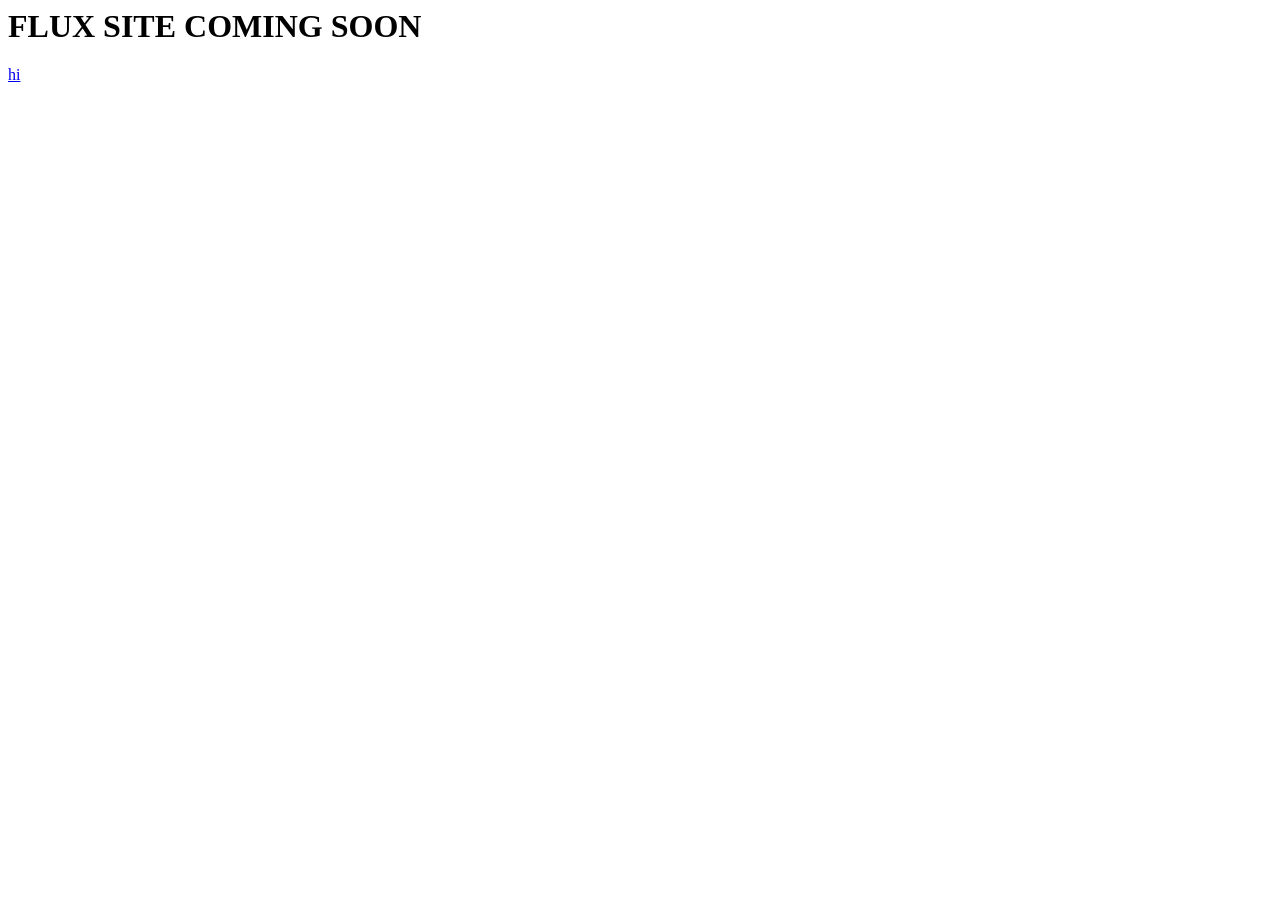
==== index.html @ ddfa305c "Create index.html" ====
<html>
  <head>
    <title>
      Home - Flux Technologies
    </title>
  </head>
  <body>
    <h1>FLUX SITE COMING SOON</h1>
    <a href="https://scratch.mit.edu/users/FluxDesign">hi</a>
  </body>
</html>
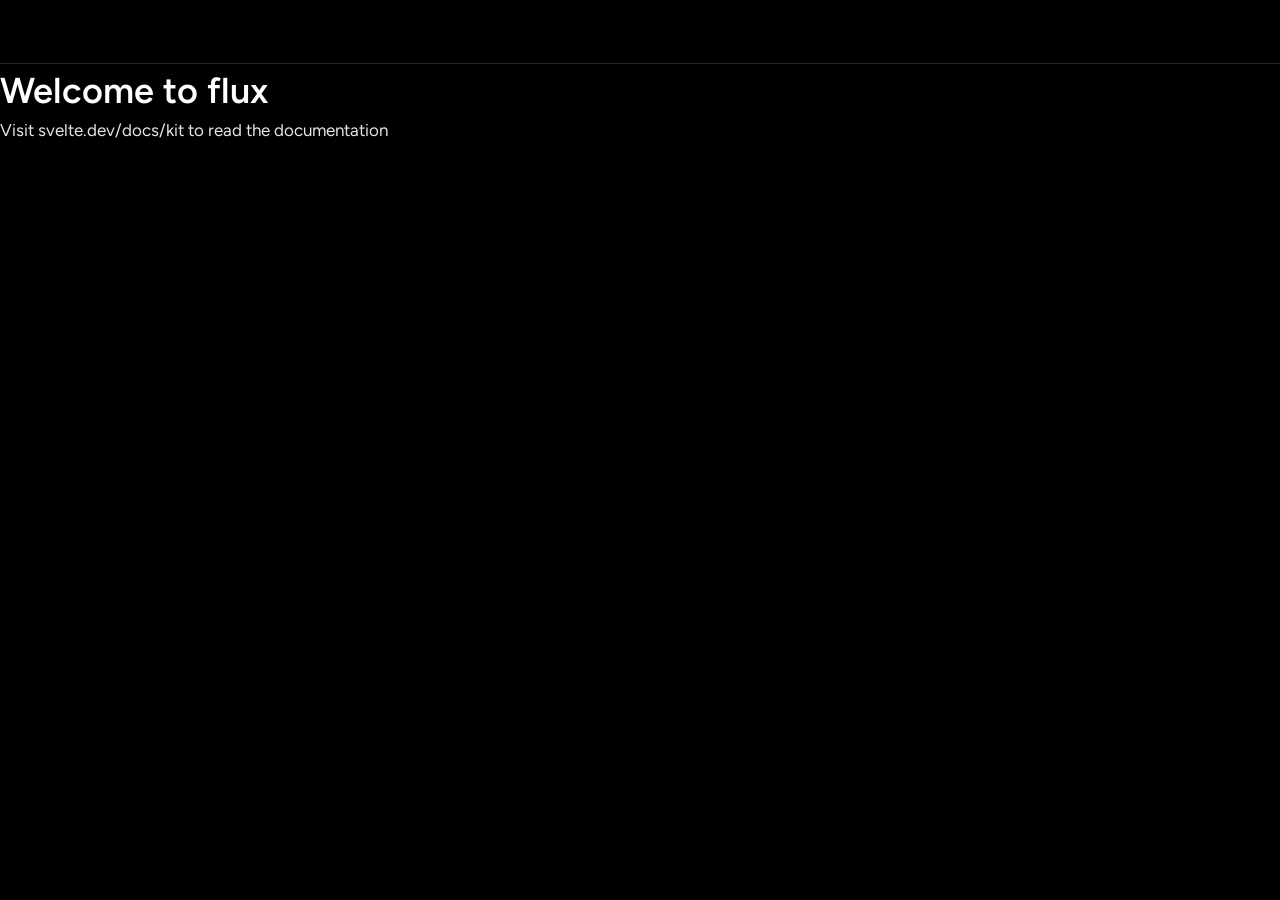
==== commit 92e9895d: "Add files via upload" ====
--- a/index.html
+++ b/index.html
@@ -1,11 +1,46 @@
-<html>
-  <head>
-    <title>
-      Home - Flux Technologies
-    </title>
-  </head>
-  <body>
-    <h1>FLUX SITE COMING SOON</h1>
-    <a href="https://scratch.mit.edu/users/FluxDesign">hi</a>
-  </body>
+<!doctype html>
+<html lang="en">
+	<head>
+		<meta charset="utf-8" />
+		<meta name="viewport" content="width=device-width, initial-scale=1" />
+		<meta name="text-scale" content="scale" />
+		<link href="./appcontent/immutable/entry/start.BlnwZ-k0.js" rel="modulepreload">
+		<link href="./appcontent/immutable/chunks/Bz3KXU2n.js" rel="modulepreload">
+		<link href="./appcontent/immutable/chunks/DOcxU2xe.js" rel="modulepreload">
+		<link href="./appcontent/immutable/entry/app.GzExvq3N.js" rel="modulepreload">
+		<link href="./appcontent/immutable/chunks/kNaey6uv.js" rel="modulepreload">
+		<link href="./appcontent/immutable/chunks/xihTtKlq.js" rel="modulepreload">
+		<link href="./appcontent/immutable/nodes/0.U2jnocpV.js" rel="modulepreload">
+		<link href="./appcontent/immutable/chunks/DK9KRC9L.js" rel="modulepreload">
+		<link href="./appcontent/immutable/nodes/3.pmBKv4aS.js" rel="modulepreload">
+		<!--12qhfyh--><link rel="icon" href="data:image/svg+xml,%3csvg%20xmlns='http://www.w3.org/2000/svg'%20width='107'%20height='128'%20viewBox='0%200%20107%20128'%3e%3ctitle%3esvelte-logo%3c/title%3e%3cpath%20d='M94.157%2022.819c-10.4-14.885-30.94-19.297-45.792-9.835L22.282%2029.608A29.92%2029.92%200%200%200%208.764%2049.65a31.5%2031.5%200%200%200%203.108%2020.231%2030%2030%200%200%200-4.477%2011.183%2031.9%2031.9%200%200%200%205.448%2024.116c10.402%2014.887%2030.942%2019.297%2045.791%209.835l26.083-16.624A29.92%2029.92%200%200%200%2098.235%2078.35a31.53%2031.53%200%200%200-3.105-20.232%2030%2030%200%200%200%204.474-11.182%2031.88%2031.88%200%200%200-5.447-24.116'%20style='fill:%23ff3e00'/%3e%3cpath%20d='M45.817%20106.582a20.72%2020.72%200%200%201-22.237-8.243%2019.17%2019.17%200%200%201-3.277-14.503%2018%2018%200%200%201%20.624-2.435l.49-1.498%201.337.981a33.6%2033.6%200%200%200%2010.203%205.098l.97.294-.09.968a5.85%205.85%200%200%200%201.052%203.878%206.24%206.24%200%200%200%206.695%202.485%205.8%205.8%200%200%200%201.603-.704L69.27%2076.28a5.43%205.43%200%200%200%202.45-3.631%205.8%205.8%200%200%200-.987-4.371%206.24%206.24%200%200%200-6.698-2.487%205.7%205.7%200%200%200-1.6.704l-9.953%206.345a19%2019%200%200%201-5.296%202.326%2020.72%2020.72%200%200%201-22.237-8.243%2019.17%2019.17%200%200%201-3.277-14.502%2017.99%2017.99%200%200%201%208.13-12.052l26.081-16.623a19%2019%200%200%201%205.3-2.329%2020.72%2020.72%200%200%201%2022.237%208.243%2019.17%2019.17%200%200%201%203.277%2014.503%2018%2018%200%200%201-.624%202.435l-.49%201.498-1.337-.98a33.6%2033.6%200%200%200-10.203-5.1l-.97-.294.09-.968a5.86%205.86%200%200%200-1.052-3.878%206.24%206.24%200%200%200-6.696-2.485%205.8%205.8%200%200%200-1.602.704L37.73%2051.72a5.42%205.42%200%200%200-2.449%203.63%205.79%205.79%200%200%200%20.986%204.372%206.24%206.24%200%200%200%206.698%202.486%205.8%205.8%200%200%200%201.602-.704l9.952-6.342a19%2019%200%200%201%205.295-2.328%2020.72%2020.72%200%200%201%2022.237%208.242%2019.17%2019.17%200%200%201%203.277%2014.503%2018%2018%200%200%201-8.13%2012.053l-26.081%2016.622a19%2019%200%200%201-5.3%202.328'%20style='fill:%23fff'/%3e%3c/svg%3e"/> <link rel="preconnect" href="https://fonts.googleapis.com"/> <link rel="preconnect" href="https://fonts.gstatic.com" crossorigin="anonymous"/> <link href="https://fonts.googleapis.com/css2?family=Figtree:ital,wght@0,300..900;1,300..900&amp;display=swap" rel="stylesheet"/><!---->
+		<link href="./appcontent/immutable/assets/0.CimVJMQW.css" rel="stylesheet">
+	</head>
+	<body data-sveltekit-preload-data="hover" style="margin: 0;">
+		<div style="display: contents"><!--[--><!--[0--><!--[--><nav style="width: 100%; height: 64px; background-color: #000000; border-bottom: 1px solid #222222;"></nav><!----> <!--[-1--><!--[--><h1>Welcome to flux</h1> <p>Visit <a href="https://svelte.dev/docs/kit">svelte.dev/docs/kit</a> to read the documentation</p><!--]--><!--]--><!----><!--]--><!--]--> <!--[-1--><!--]--><!--]-->
+			
+			<script>
+				{
+					
+					__sveltekit_1fhs8f2 = {
+						base: new URL(".", location).pathname.slice(0, -1)
+					};
+
+					const element = document.currentScript.parentElement;
+
+					Promise.all([
+						import("./appcontent/immutable/entry/start.BlnwZ-k0.js"),
+						import("./appcontent/immutable/entry/app.GzExvq3N.js")
+					]).then(([kit, app]) => {
+						kit.start(app, element, {
+							node_ids: [0, 3],
+							data: [null,null],
+							form: null,
+							error: null
+						});
+					});
+				}
+			</script>
+		</div>
+	</body>
 </html>
--- a/appcontent/immutable/assets/0.CimVJMQW.css
+++ b/appcontent/immutable/assets/0.CimVJMQW.css
@@ -0,0 +1,2 @@
+/*! tailwindcss v4.3.0 | MIT License | https://tailwindcss.com */
+@layer properties{@supports (((-webkit-hyphens:none)) and (not (margin-trim:inline))) or ((-moz-orient:inline) and (not (color:rgb(from red r g b)))){*,:before,:after,::backdrop{--tw-shadow:0 0 #0000;--tw-shadow-color:initial;--tw-shadow-alpha:100%;--tw-inset-shadow:0 0 #0000;--tw-inset-shadow-color:initial;--tw-inset-shadow-alpha:100%;--tw-ring-color:initial;--tw-ring-shadow:0 0 #0000;--tw-inset-ring-color:initial;--tw-inset-ring-shadow:0 0 #0000;--tw-ring-inset:initial;--tw-ring-offset-width:0px;--tw-ring-offset-color:#fff;--tw-ring-offset-shadow:0 0 #0000}}}@layer theme{:root,:host{--font-sans:ui-sans-serif, system-ui, sans-serif, "Apple Color Emoji", "Segoe UI Emoji", "Segoe UI Symbol", "Noto Color Emoji";--font-mono:ui-monospace, SFMono-Regular, Menlo, Monaco, Consolas, "Liberation Mono", "Courier New", monospace;--default-font-family:var(--font-sans);--default-mono-font-family:var(--font-mono)}}@layer base{*,:after,:before,::backdrop{box-sizing:border-box;border:0 solid;margin:0;padding:0}::file-selector-button{box-sizing:border-box;border:0 solid;margin:0;padding:0}html,:host{-webkit-text-size-adjust:100%;tab-size:4;line-height:1.5;font-family:var(--default-font-family,ui-sans-serif, system-ui, sans-serif, "Apple Color Emoji", "Segoe UI Emoji", "Segoe UI Symbol", "Noto Color Emoji");font-feature-settings:var(--default-font-feature-settings,normal);font-variation-settings:var(--default-font-variation-settings,normal);-webkit-tap-highlight-color:transparent}hr{height:0;color:inherit;border-top-width:1px}abbr:where([title]){-webkit-text-decoration:underline dotted;text-decoration:underline dotted}h1,h2,h3,h4,h5,h6{font-size:inherit;font-weight:inherit}a{color:inherit;-webkit-text-decoration:inherit;-webkit-text-decoration:inherit;-webkit-text-decoration:inherit;-webkit-text-decoration:inherit;text-decoration:inherit}b,strong{font-weight:bolder}code,kbd,samp,pre{font-family:var(--default-mono-font-family,ui-monospace, SFMono-Regular, Menlo, Monaco, Consolas, "Liberation Mono", "Courier New", monospace);font-feature-settings:var(--default-mono-font-feature-settings,normal);font-variation-settings:var(--default-mono-font-variation-settings,normal);font-size:1em}small{font-size:80%}sub,sup{vertical-align:baseline;font-size:75%;line-height:0;position:relative}sub{bottom:-.25em}sup{top:-.5em}table{text-indent:0;border-color:inherit;border-collapse:collapse}:-moz-focusring{outline:auto}progress{vertical-align:baseline}summary{display:list-item}ol,ul,menu{list-style:none}img,svg,video,canvas,audio,iframe,embed,object{vertical-align:middle;display:block}img,video{max-width:100%;height:auto}button,input,select,optgroup,textarea{font:inherit;font-feature-settings:inherit;font-variation-settings:inherit;letter-spacing:inherit;color:inherit;opacity:1;background-color:#0000;border-radius:0}::file-selector-button{font:inherit;font-feature-settings:inherit;font-variation-settings:inherit;letter-spacing:inherit;color:inherit;opacity:1;background-color:#0000;border-radius:0}:where(select:is([multiple],[size])) optgroup{font-weight:bolder}:where(select:is([multiple],[size])) optgroup option{padding-inline-start:20px}::file-selector-button{margin-inline-end:4px}::placeholder{opacity:1}@supports (not ((-webkit-appearance:-apple-pay-button))) or (contain-intrinsic-size:1px){::placeholder{color:currentColor}@supports (color:color-mix(in lab, red, red)){::placeholder{color:color-mix(in oklab, currentcolor 50%, transparent)}}}textarea{resize:vertical}::-webkit-search-decoration{-webkit-appearance:none}::-webkit-date-and-time-value{min-height:1lh;text-align:inherit}::-webkit-datetime-edit{display:inline-flex}::-webkit-datetime-edit-fields-wrapper{padding:0}::-webkit-datetime-edit{padding-block:0}::-webkit-datetime-edit-year-field{padding-block:0}::-webkit-datetime-edit-month-field{padding-block:0}::-webkit-datetime-edit-day-field{padding-block:0}::-webkit-datetime-edit-hour-field{padding-block:0}::-webkit-datetime-edit-minute-field{padding-block:0}::-webkit-datetime-edit-second-field{padding-block:0}::-webkit-datetime-edit-millisecond-field{padding-block:0}::-webkit-datetime-edit-meridiem-field{padding-block:0}::-webkit-calendar-picker-indicator{line-height:1}:-moz-ui-invalid{box-shadow:none}button,input:where([type=button],[type=reset],[type=submit]){appearance:button}::file-selector-button{appearance:button}::-webkit-inner-spin-button{height:auto}::-webkit-outer-spin-button{height:auto}[hidden]:where(:not([hidden=until-found])){display:none!important}}@layer components;@layer utilities{.contents{display:contents}.ring{--tw-ring-shadow:var(--tw-ring-inset,) 0 0 0 calc(1px + var(--tw-ring-offset-width)) var(--tw-ring-color,currentcolor);box-shadow:var(--tw-inset-shadow), var(--tw-inset-ring-shadow), var(--tw-ring-offset-shadow), var(--tw-ring-shadow), var(--tw-shadow)}}body{font-kerning:normal;color:#fff;background-color:#000;font-family:Figtree,system-ui,-apple-system,BlinkMacSystemFont,Segoe UI,Roboto,Oxygen,Ubuntu,Cantarell,Open Sans,Helvetica Neue,sans-serif}h1{font-size:36px;font-weight:600}p{opacity:.9;font-size:17px;font-weight:400}@property --tw-shadow{syntax:"*";inherits:false;initial-value:0 0 #0000}@property --tw-shadow-color{syntax:"*";inherits:false}@property --tw-shadow-alpha{syntax:"<percentage>";inherits:false;initial-value:100%}@property --tw-inset-shadow{syntax:"*";inherits:false;initial-value:0 0 #0000}@property --tw-inset-shadow-color{syntax:"*";inherits:false}@property --tw-inset-shadow-alpha{syntax:"<percentage>";inherits:false;initial-value:100%}@property --tw-ring-color{syntax:"*";inherits:false}@property --tw-ring-shadow{syntax:"*";inherits:false;initial-value:0 0 #0000}@property --tw-inset-ring-color{syntax:"*";inherits:false}@property --tw-inset-ring-shadow{syntax:"*";inherits:false;initial-value:0 0 #0000}@property --tw-ring-inset{syntax:"*";inherits:false}@property --tw-ring-offset-width{syntax:"<length>";inherits:false;initial-value:0}@property --tw-ring-offset-color{syntax:"*";inherits:false;initial-value:#fff}@property --tw-ring-offset-shadow{syntax:"*";inherits:false;initial-value:0 0 #0000}
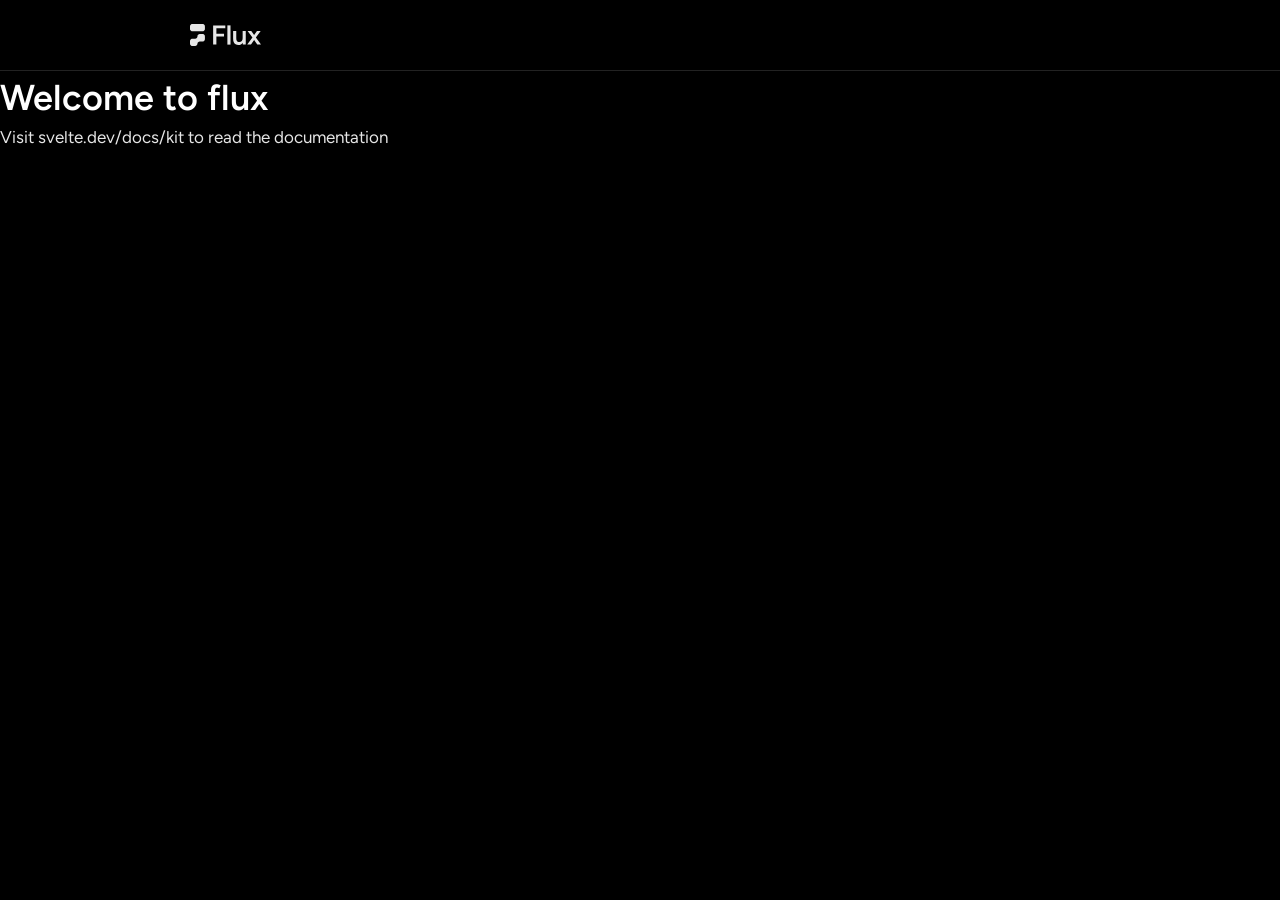
==== commit 43f95056: "Add files via upload" ====
--- a/index.html
+++ b/index.html
@@ -4,33 +4,33 @@
 		<meta charset="utf-8" />
 		<meta name="viewport" content="width=device-width, initial-scale=1" />
 		<meta name="text-scale" content="scale" />
-		<link href="./appcontent/immutable/entry/start.BlnwZ-k0.js" rel="modulepreload">
-		<link href="./appcontent/immutable/chunks/Bz3KXU2n.js" rel="modulepreload">
+		<link href="./appcontent/immutable/entry/start.D0qnjgkO.js" rel="modulepreload">
+		<link href="./appcontent/immutable/chunks/sOu10PE_.js" rel="modulepreload">
 		<link href="./appcontent/immutable/chunks/DOcxU2xe.js" rel="modulepreload">
-		<link href="./appcontent/immutable/entry/app.GzExvq3N.js" rel="modulepreload">
+		<link href="./appcontent/immutable/entry/app.D6qpXGxA.js" rel="modulepreload">
 		<link href="./appcontent/immutable/chunks/kNaey6uv.js" rel="modulepreload">
 		<link href="./appcontent/immutable/chunks/xihTtKlq.js" rel="modulepreload">
-		<link href="./appcontent/immutable/nodes/0.U2jnocpV.js" rel="modulepreload">
+		<link href="./appcontent/immutable/nodes/0.COxDXt5M.js" rel="modulepreload">
 		<link href="./appcontent/immutable/chunks/DK9KRC9L.js" rel="modulepreload">
 		<link href="./appcontent/immutable/nodes/3.pmBKv4aS.js" rel="modulepreload">
 		<!--12qhfyh--><link rel="icon" href="data:image/svg+xml,%3csvg%20xmlns='http://www.w3.org/2000/svg'%20width='107'%20height='128'%20viewBox='0%200%20107%20128'%3e%3ctitle%3esvelte-logo%3c/title%3e%3cpath%20d='M94.157%2022.819c-10.4-14.885-30.94-19.297-45.792-9.835L22.282%2029.608A29.92%2029.92%200%200%200%208.764%2049.65a31.5%2031.5%200%200%200%203.108%2020.231%2030%2030%200%200%200-4.477%2011.183%2031.9%2031.9%200%200%200%205.448%2024.116c10.402%2014.887%2030.942%2019.297%2045.791%209.835l26.083-16.624A29.92%2029.92%200%200%200%2098.235%2078.35a31.53%2031.53%200%200%200-3.105-20.232%2030%2030%200%200%200%204.474-11.182%2031.88%2031.88%200%200%200-5.447-24.116'%20style='fill:%23ff3e00'/%3e%3cpath%20d='M45.817%20106.582a20.72%2020.72%200%200%201-22.237-8.243%2019.17%2019.17%200%200%201-3.277-14.503%2018%2018%200%200%201%20.624-2.435l.49-1.498%201.337.981a33.6%2033.6%200%200%200%2010.203%205.098l.97.294-.09.968a5.85%205.85%200%200%200%201.052%203.878%206.24%206.24%200%200%200%206.695%202.485%205.8%205.8%200%200%200%201.603-.704L69.27%2076.28a5.43%205.43%200%200%200%202.45-3.631%205.8%205.8%200%200%200-.987-4.371%206.24%206.24%200%200%200-6.698-2.487%205.7%205.7%200%200%200-1.6.704l-9.953%206.345a19%2019%200%200%201-5.296%202.326%2020.72%2020.72%200%200%201-22.237-8.243%2019.17%2019.17%200%200%201-3.277-14.502%2017.99%2017.99%200%200%201%208.13-12.052l26.081-16.623a19%2019%200%200%201%205.3-2.329%2020.72%2020.72%200%200%201%2022.237%208.243%2019.17%2019.17%200%200%201%203.277%2014.503%2018%2018%200%200%201-.624%202.435l-.49%201.498-1.337-.98a33.6%2033.6%200%200%200-10.203-5.1l-.97-.294.09-.968a5.86%205.86%200%200%200-1.052-3.878%206.24%206.24%200%200%200-6.696-2.485%205.8%205.8%200%200%200-1.602.704L37.73%2051.72a5.42%205.42%200%200%200-2.449%203.63%205.79%205.79%200%200%200%20.986%204.372%206.24%206.24%200%200%200%206.698%202.486%205.8%205.8%200%200%200%201.602-.704l9.952-6.342a19%2019%200%200%201%205.295-2.328%2020.72%2020.72%200%200%201%2022.237%208.242%2019.17%2019.17%200%200%201%203.277%2014.503%2018%2018%200%200%201-8.13%2012.053l-26.081%2016.622a19%2019%200%200%201-5.3%202.328'%20style='fill:%23fff'/%3e%3c/svg%3e"/> <link rel="preconnect" href="https://fonts.googleapis.com"/> <link rel="preconnect" href="https://fonts.gstatic.com" crossorigin="anonymous"/> <link href="https://fonts.googleapis.com/css2?family=Figtree:ital,wght@0,300..900;1,300..900&amp;display=swap" rel="stylesheet"/><!---->
-		<link href="./appcontent/immutable/assets/0.CimVJMQW.css" rel="stylesheet">
+		<link href="./appcontent/immutable/assets/0.BEQEC-c_.css" rel="stylesheet">
 	</head>
 	<body data-sveltekit-preload-data="hover" style="margin: 0;">
-		<div style="display: contents"><!--[--><!--[0--><!--[--><nav style="width: 100%; height: 64px; background-color: #000000; border-bottom: 1px solid #222222;"></nav><!----> <!--[-1--><!--[--><h1>Welcome to flux</h1> <p>Visit <a href="https://svelte.dev/docs/kit">svelte.dev/docs/kit</a> to read the documentation</p><!--]--><!--]--><!----><!--]--><!--]--> <!--[-1--><!--]--><!--]-->
+		<div style="display: contents"><!--[--><!--[0--><!--[--><nav style="width: 100%; background-color: #000000; border-bottom: 1px solid #222222; flex-direction: column; display: flex; padding: 24px; justify-content: center; align-items: center;"><div style="max-width: 900px; width: 100%"><a href="https://byflux.org"><img src="/FluxTextLogo.svg" style="height: 22px; opacity: 0.9"/></a></div></nav><!----> <!--[-1--><!--[--><h1>Welcome to flux</h1> <p>Visit <a href="https://svelte.dev/docs/kit">svelte.dev/docs/kit</a> to read the documentation</p><!--]--><!--]--><!----><!--]--><!--]--> <!--[-1--><!--]--><!--]-->
 			
 			<script>
 				{
 					
-					__sveltekit_1fhs8f2 = {
+					__sveltekit_1qh9gwp = {
 						base: new URL(".", location).pathname.slice(0, -1)
 					};
 
 					const element = document.currentScript.parentElement;
 
 					Promise.all([
-						import("./appcontent/immutable/entry/start.BlnwZ-k0.js"),
-						import("./appcontent/immutable/entry/app.GzExvq3N.js")
+						import("./appcontent/immutable/entry/start.D0qnjgkO.js"),
+						import("./appcontent/immutable/entry/app.D6qpXGxA.js")
 					]).then(([kit, app]) => {
 						kit.start(app, element, {
 							node_ids: [0, 3],
--- a/appcontent/immutable/assets/0.BEQEC-c_.css
+++ b/appcontent/immutable/assets/0.BEQEC-c_.css
@@ -0,0 +1,2 @@
+/*! tailwindcss v4.3.0 | MIT License | https://tailwindcss.com */
+@layer properties{@supports (((-webkit-hyphens:none)) and (not (margin-trim:inline))) or ((-moz-orient:inline) and (not (color:rgb(from red r g b)))){*,:before,:after,::backdrop{--tw-shadow:0 0 #0000;--tw-shadow-color:initial;--tw-shadow-alpha:100%;--tw-inset-shadow:0 0 #0000;--tw-inset-shadow-color:initial;--tw-inset-shadow-alpha:100%;--tw-ring-color:initial;--tw-ring-shadow:0 0 #0000;--tw-inset-ring-color:initial;--tw-inset-ring-shadow:0 0 #0000;--tw-ring-inset:initial;--tw-ring-offset-width:0px;--tw-ring-offset-color:#fff;--tw-ring-offset-shadow:0 0 #0000}}}@layer theme{:root,:host{--font-sans:ui-sans-serif, system-ui, sans-serif, "Apple Color Emoji", "Segoe UI Emoji", "Segoe UI Symbol", "Noto Color Emoji";--font-mono:ui-monospace, SFMono-Regular, Menlo, Monaco, Consolas, "Liberation Mono", "Courier New", monospace;--default-font-family:var(--font-sans);--default-mono-font-family:var(--font-mono)}}@layer base{*,:after,:before,::backdrop{box-sizing:border-box;border:0 solid;margin:0;padding:0}::file-selector-button{box-sizing:border-box;border:0 solid;margin:0;padding:0}html,:host{-webkit-text-size-adjust:100%;tab-size:4;line-height:1.5;font-family:var(--default-font-family,ui-sans-serif, system-ui, sans-serif, "Apple Color Emoji", "Segoe UI Emoji", "Segoe UI Symbol", "Noto Color Emoji");font-feature-settings:var(--default-font-feature-settings,normal);font-variation-settings:var(--default-font-variation-settings,normal);-webkit-tap-highlight-color:transparent}hr{height:0;color:inherit;border-top-width:1px}abbr:where([title]){-webkit-text-decoration:underline dotted;text-decoration:underline dotted}h1,h2,h3,h4,h5,h6{font-size:inherit;font-weight:inherit}a{color:inherit;-webkit-text-decoration:inherit;-webkit-text-decoration:inherit;-webkit-text-decoration:inherit;-webkit-text-decoration:inherit;text-decoration:inherit}b,strong{font-weight:bolder}code,kbd,samp,pre{font-family:var(--default-mono-font-family,ui-monospace, SFMono-Regular, Menlo, Monaco, Consolas, "Liberation Mono", "Courier New", monospace);font-feature-settings:var(--default-mono-font-feature-settings,normal);font-variation-settings:var(--default-mono-font-variation-settings,normal);font-size:1em}small{font-size:80%}sub,sup{vertical-align:baseline;font-size:75%;line-height:0;position:relative}sub{bottom:-.25em}sup{top:-.5em}table{text-indent:0;border-color:inherit;border-collapse:collapse}:-moz-focusring{outline:auto}progress{vertical-align:baseline}summary{display:list-item}ol,ul,menu{list-style:none}img,svg,video,canvas,audio,iframe,embed,object{vertical-align:middle;display:block}img,video{max-width:100%;height:auto}button,input,select,optgroup,textarea{font:inherit;font-feature-settings:inherit;font-variation-settings:inherit;letter-spacing:inherit;color:inherit;opacity:1;background-color:#0000;border-radius:0}::file-selector-button{font:inherit;font-feature-settings:inherit;font-variation-settings:inherit;letter-spacing:inherit;color:inherit;opacity:1;background-color:#0000;border-radius:0}:where(select:is([multiple],[size])) optgroup{font-weight:bolder}:where(select:is([multiple],[size])) optgroup option{padding-inline-start:20px}::file-selector-button{margin-inline-end:4px}::placeholder{opacity:1}@supports (not ((-webkit-appearance:-apple-pay-button))) or (contain-intrinsic-size:1px){::placeholder{color:currentColor}@supports (color:color-mix(in lab, red, red)){::placeholder{color:color-mix(in oklab, currentcolor 50%, transparent)}}}textarea{resize:vertical}::-webkit-search-decoration{-webkit-appearance:none}::-webkit-date-and-time-value{min-height:1lh;text-align:inherit}::-webkit-datetime-edit{display:inline-flex}::-webkit-datetime-edit-fields-wrapper{padding:0}::-webkit-datetime-edit{padding-block:0}::-webkit-datetime-edit-year-field{padding-block:0}::-webkit-datetime-edit-month-field{padding-block:0}::-webkit-datetime-edit-day-field{padding-block:0}::-webkit-datetime-edit-hour-field{padding-block:0}::-webkit-datetime-edit-minute-field{padding-block:0}::-webkit-datetime-edit-second-field{padding-block:0}::-webkit-datetime-edit-millisecond-field{padding-block:0}::-webkit-datetime-edit-meridiem-field{padding-block:0}::-webkit-calendar-picker-indicator{line-height:1}:-moz-ui-invalid{box-shadow:none}button,input:where([type=button],[type=reset],[type=submit]){appearance:button}::file-selector-button{appearance:button}::-webkit-inner-spin-button{height:auto}::-webkit-outer-spin-button{height:auto}[hidden]:where(:not([hidden=until-found])){display:none!important}}@layer components;@layer utilities{.contents{display:contents}.ring{--tw-ring-shadow:var(--tw-ring-inset,) 0 0 0 calc(1px + var(--tw-ring-offset-width)) var(--tw-ring-color,currentcolor);box-shadow:var(--tw-inset-shadow), var(--tw-inset-ring-shadow), var(--tw-ring-offset-shadow), var(--tw-ring-shadow), var(--tw-shadow)}}body{font-kerning:normal;color:#fff;background-color:#000;font-family:Figtree,Flux Web Symbols,system-ui,-apple-system,BlinkMacSystemFont,Segoe UI,Roboto,Oxygen,Ubuntu,Cantarell,Open Sans,Helvetica Neue,sans-serif}h1{font-size:36px;font-weight:600}h2{font-size:24px;font-weight:500}h3{font-size:20px;font-weight:500}p{opacity:.9;font-size:17px;font-weight:400}.card{background-color:#1a1a1a;border-radius:20px;flex-direction:column;min-height:250px;padding:26px;transition:all .2s;display:flex}.card:hover{transition:all .2s;scale:1.02}.cardlayout{flex-direction:row;grid-template-columns:repeat(auto-fit,minmax(280px,380px));justify-content:center;align-items:center;gap:32px;width:100%;max-width:800px;display:grid}.button{border-radius:100px;width:fit-content;padding:12px 18px}.secondary{background-color:#ffffff0f}.card .button{margin-top:16px;margin-left:-2px}@property --tw-shadow{syntax:"*";inherits:false;initial-value:0 0 #0000}@property --tw-shadow-color{syntax:"*";inherits:false}@property --tw-shadow-alpha{syntax:"<percentage>";inherits:false;initial-value:100%}@property --tw-inset-shadow{syntax:"*";inherits:false;initial-value:0 0 #0000}@property --tw-inset-shadow-color{syntax:"*";inherits:false}@property --tw-inset-shadow-alpha{syntax:"<percentage>";inherits:false;initial-value:100%}@property --tw-ring-color{syntax:"*";inherits:false}@property --tw-ring-shadow{syntax:"*";inherits:false;initial-value:0 0 #0000}@property --tw-inset-ring-color{syntax:"*";inherits:false}@property --tw-inset-ring-shadow{syntax:"*";inherits:false;initial-value:0 0 #0000}@property --tw-ring-inset{syntax:"*";inherits:false}@property --tw-ring-offset-width{syntax:"<length>";inherits:false;initial-value:0}@property --tw-ring-offset-color{syntax:"*";inherits:false;initial-value:#fff}@property --tw-ring-offset-shadow{syntax:"*";inherits:false;initial-value:0 0 #0000}
